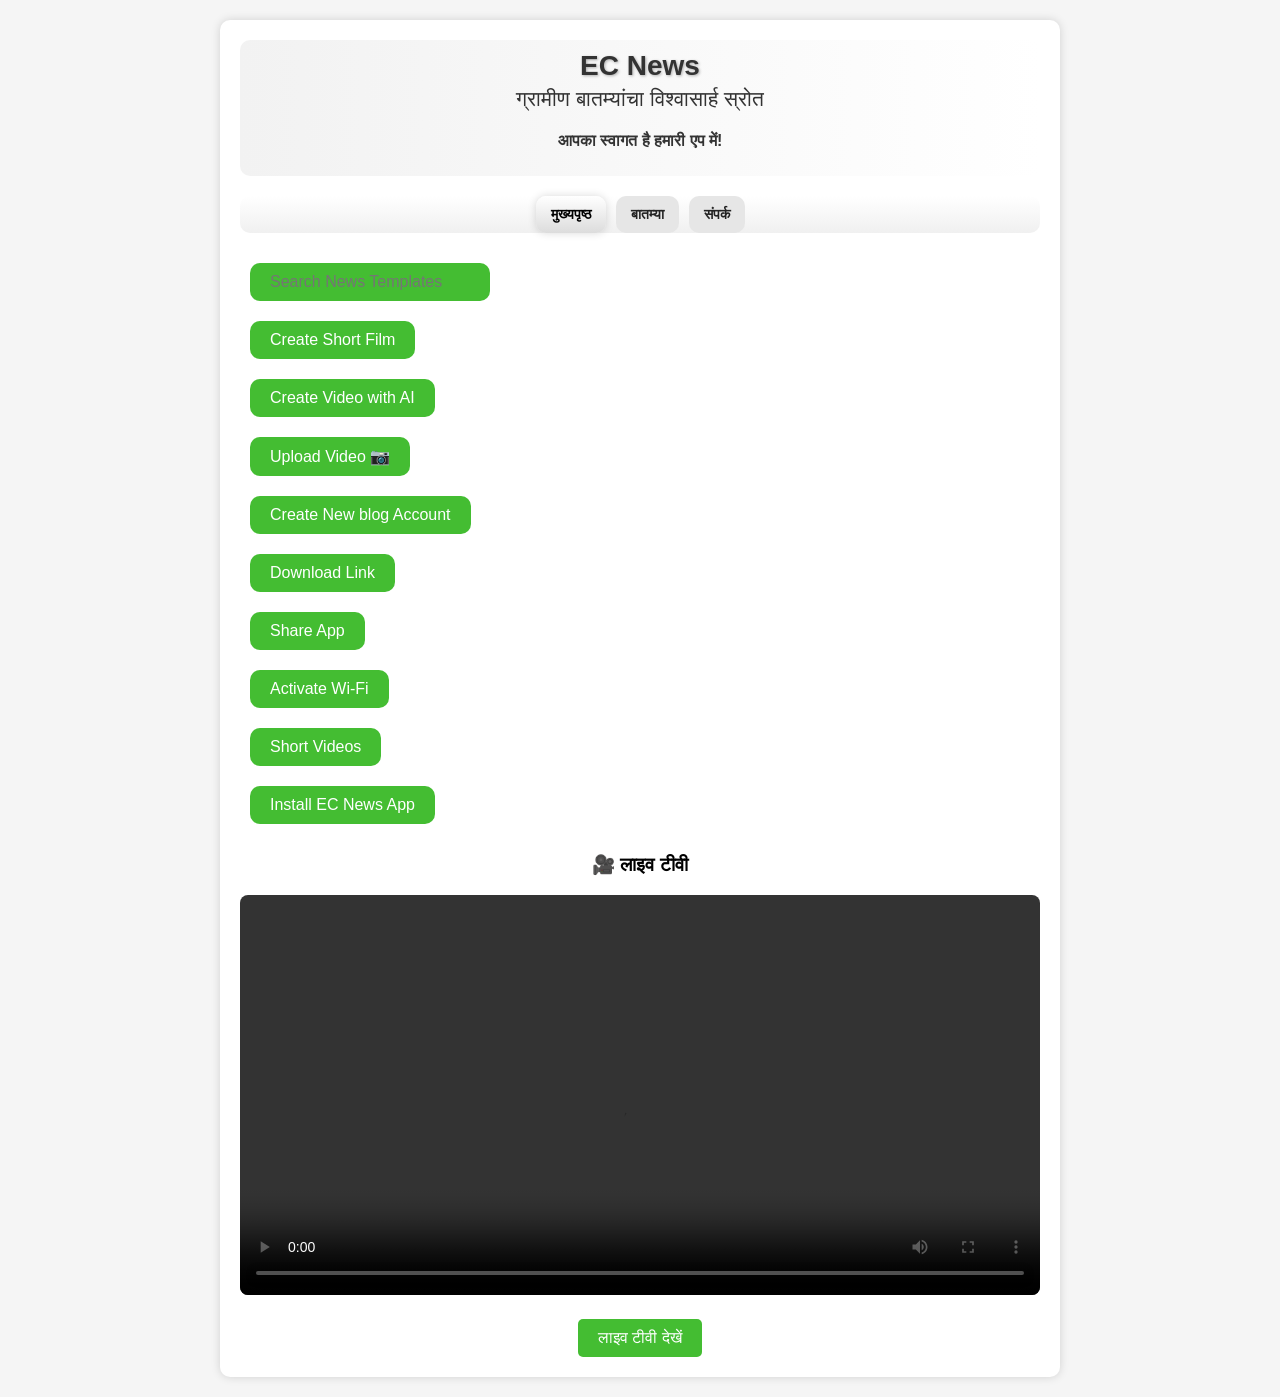
==== index.html @ fbc4f285 "Update index.html Signed-off-by: Akash Madhukar chinchole ECNEWSAPP  <akashchinchole83@gmail.com>" ====
<!DOCTYPE html>
<html lang="mr">
<head>
  <meta charset="UTF-8" />
  <meta name="viewport" content="width=device-width, initial-scale=1.0" />
  <title>EC News - Akash Chinchole</title>

  <style>
    :root {
      --border-radius: 10px;
      --shadow-spread: 10px;
    }

    body {
      font-family: Arial, sans-serif;
      background-color: #f5f5f5;
      margin: 0;
      padding: 0;
    }

    .content-outer {
      border-radius: var(--border-radius);
      box-shadow: 0 0 var(--shadow-spread) rgba(0, 0, 0, 0.15);
      margin: 20px auto;
      max-width: 800px;
      background: #ffffff;
      padding: 20px;
    }

    .header-outer {
      background: linear-gradient(to right, #f2f2f2, #ffffff);
      color: #333;
      border-radius: var(--border-radius);
      padding: 10px;
      text-align: center;
    }

    .Header h1 {
      font: bold 28px Arial, sans-serif;
      text-shadow: 1px 1px 3px rgba(0, 0, 0, 0.3);
      margin: 0;
    }

    .Header h1 a {
      color: #333;
      text-decoration: none;
    }

    .Header .description {
      font-size: 130%;
      margin-top: 5px;
    }

    .tabs-inner {
      margin: 20px 0;
      text-align: center;
    }

    .tabs-inner .widget ul {
      padding: 0;
      background: linear-gradient(to bottom, #ffffff, #f0f0f0);
      border-radius: var(--border-radius);
      display: flex;
      justify-content: center;
      list-style: none;
      gap: 10px;
      margin: 0;
    }

    .tabs-inner .widget li a {
      display: inline-block;
      padding: 10px 15px;
      font: bold 14px Arial, sans-serif;
      border-radius: 10px;
      background: #e6e6e6;
      text-decoration: none;
      color: #222;
    }

    .tabs-inner .widget li.selected a,
    .tabs-inner .widget li a:hover {
      background: linear-gradient(to bottom, #ffffff, #dcdcdc);
      color: #000;
      box-shadow: 0 0 8px rgba(0, 0, 0, 0.15);
    }

    h3.post-title {
      font: bold 24px "Georgia", serif;
      margin-bottom: 10px;
      color: #444;
    }

    .post-outer {
      background-color: #fff;
      border: 1px solid #ccc;
      border-radius: 10px;
      padding: 15px;
      margin-top: 10px;
      box-shadow: 0 2px 5px rgba(0,0,0,0.1);
    }

    .button {
      padding: 10px 20px;
      margin: 10px;
      border: none;
      border-radius: 10px;
      background-color: #44bd32;
      color: white;
      font-size: 16px;
      cursor: pointer;
    }

    .button:hover {
      background-color: #2d8033;
    }

    .tv-container {
      text-align: center;
      margin-top: 20px;
    }

    .tv-container video {
      width: 100%;
      max-width: 800px;
      border-radius: 8px;
    }

    .tv-button {
      margin-top: 20px;
      padding: 10px 20px;
      background-color: #44bd32;
      color: white;
      border: none;
      font-size: 16px;
      cursor: pointer;
      border-radius: 5px;
    }
  </style>
</head>

<body>
  <div class="content-outer">
    <div class="header-outer">
      <div class="header-inner Header">
        <h1><a href="#">EC News</a></h1>
        <p class="description">ग्रामीण बातम्यांचा विश्वासार्ह स्रोत</p>
        <p><strong>आपका स्वागत है हमारी एप में!</strong></p>
      </div>
    </div>

    <div class="tabs-inner">
      <div class="section">
        <div class="widget">
          <ul>
            <li class="selected"><a href="#">मुख्यपृष्ठ</a></li>
            <li><a href="#">बातम्या</a></li>
            <li><a href="#">संपर्क</a></li>
          </ul>
        </div>
      </div>
    </div>

          <!-- News Template Search Box -->
          <input type="text" placeholder="Search News Templates" class="button" />

       

           <!-- Short Video Film Button -->
          <div>
            <button class="button">Create Short Film</button>
          </div>

          <!-- AI Video Creation Button -->
          <div>
            <button class="button">Create Video with AI</button>
          </div>

          <!-- Video Upload Camera Button -->
          <div>
            <button class="button">Upload Video 📷</button>
          </div>

          <!-- New blog Account Button -->
<div>
    <a href="https://ecnews.github.io/ECNEWS-BLOG/" target="_blank">
        <button class="button">Create New blog Account</button>
    </a>
</div>
        
    
          <!-- Link Download Button -->
<div>
  <a href="https://ecnews.github.io/ECNEWSAPP-/" style="text-decoration: none;">
    <button class="button">Download Link</button>
  </a>
</div>

          <!-- App Share Button -->
          <div>
            <button class="button">Share App</button>
          </div>

          <!-- WiFi Button -->
          <div>
            <button class="button">Activate Wi-Fi</button>
          </div>

          

          <!-- Short Video Button -->
          <div>
            <button class="button">Short Videos</button>
          </div>

          <!-- Website App Install Button -->
<div>
  <a href="https://ecnews.github.io/ECNEWSAPP-/" style="text-decoration: none;">
    <button class="button">Install EC News App</button>
  </a>
</div>

    

          <!-- Live TV Section -->
          <div class="tv-container">
            <h3>🎥 लाइव टीवी</h3>
            <video controls autoplay>
              <source src="https://stream.ecnews.com/live/stream.m3u8" type="application/x-mpegURL">
            </video>
            <button class="tv-button" onclick="window.location.href='https://ecnews.github.io/ECNEWSAPP-/'">लाइव टीवी देखें</button>
          </div>
        </div>
      </div>
    </div>
  </div>
</body>
</html>
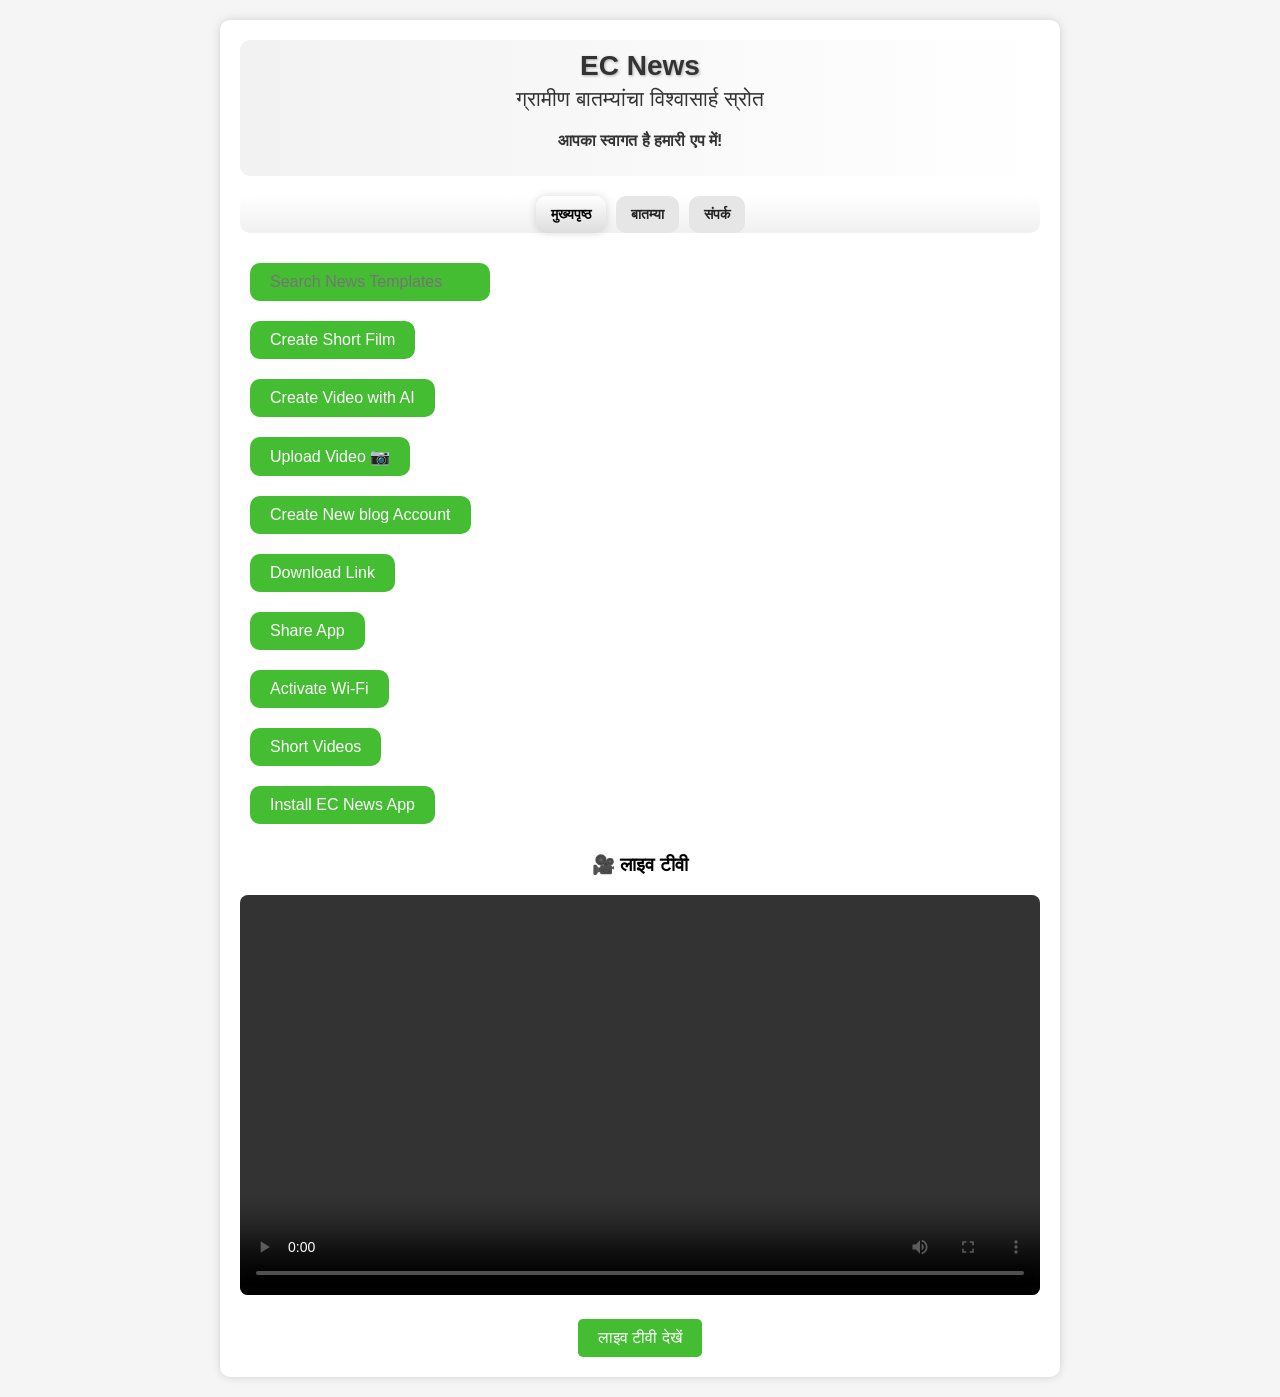
==== commit 2fd25ba4: "Update index.html Signed-off-by: Akash Madhukar chinchole ECNEWSAPP  <akashchinchole83@gmail.com>" ====
--- a/index.html
+++ b/index.html
@@ -171,9 +171,9 @@
           </div>
 
           <!-- AI Video Creation Button -->
-          <div>
-            <button class="button">Create Video with AI</button>
-          </div>
+        <div>
+         <button class="button" onclick="window.open('https://ecnews.github.io/EC-NEWS-blog-4/', '_blank')">Create Video with AI</button>
+        </div> 
 
           <!-- Video Upload Camera Button -->
           <div>
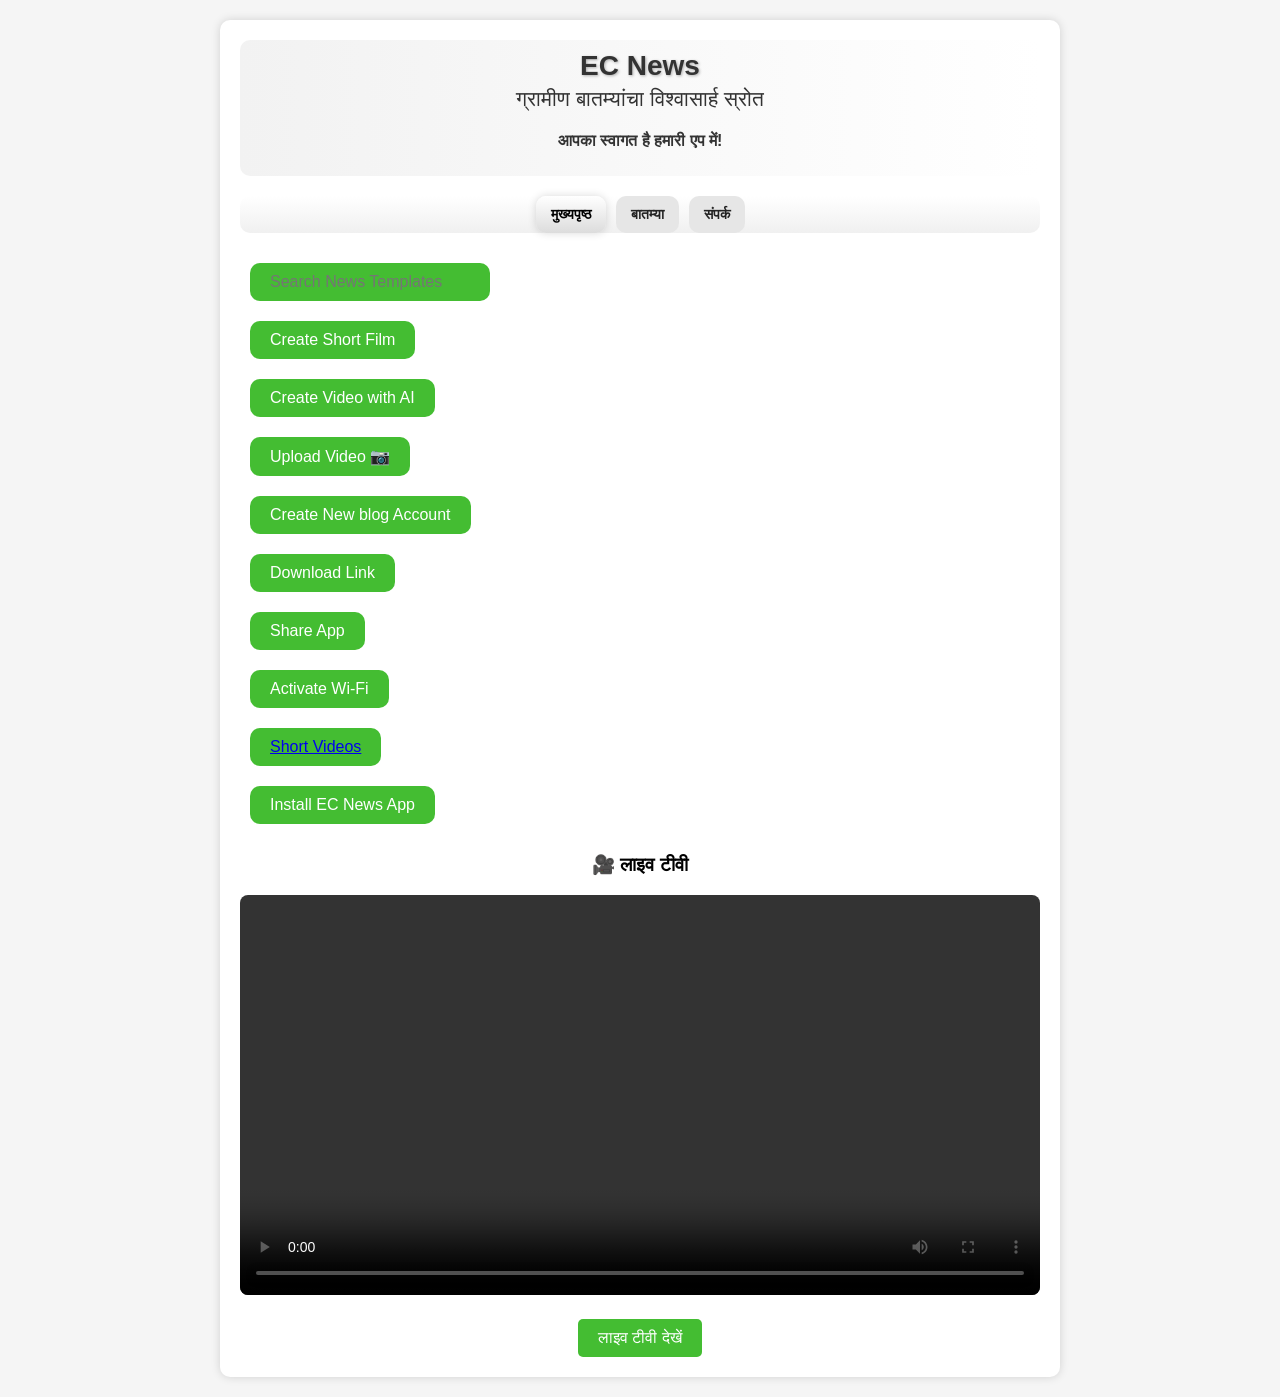
==== commit a6af8a2a: "Update index.html Signed-off-by: Akash Madhukar chinchole ECNEWSAPP  <akashchinchole83@gmail.com>" ====
--- a/index.html
+++ b/index.html
@@ -207,10 +207,9 @@
 
           
 
-          <!-- Short Video Button -->
-          <div>
-            <button class="button">Short Videos</button>
-          </div>
+          <div>
+    <button class="button"><a href="https://ecnews.github.io/ECShort-video/" target="_blank">Short Videos</a></button>
+</div>
 
           <!-- Website App Install Button -->
 <div>
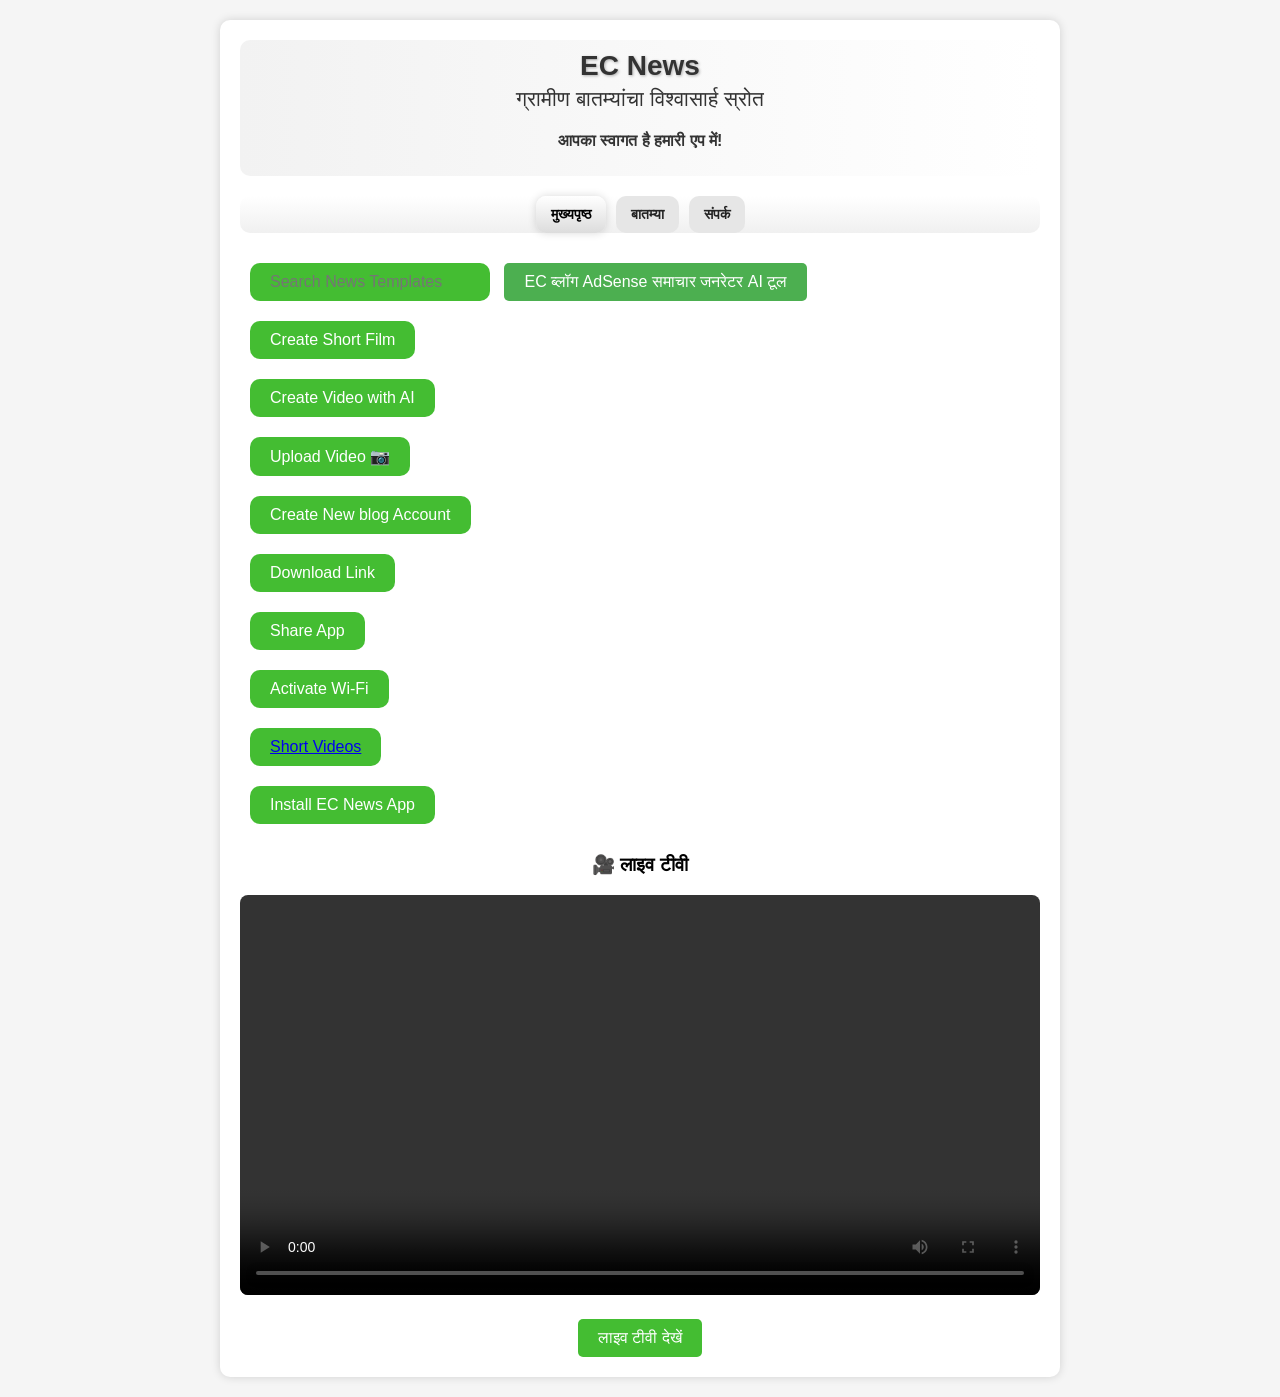
==== commit da07f1f5: "Update index.html Signed-off-by: Akash Madhukar chinchole ECNEWSAPP  <akashchinchole83@gmail.com>" ====
--- a/index.html
+++ b/index.html
@@ -163,7 +163,9 @@
           <!-- News Template Search Box -->
           <input type="text" placeholder="Search News Templates" class="button" />
 
-       
+       <button style="padding: 10px 20px; background-color: #4CAF50; color: white; border: none; border-radius: 5px; cursor: pointer; font-size: 16px;">
+  EC ब्लॉग AdSense समाचार जनरेटर AI टूल
+</button>
 
            <!-- Short Video Film Button -->
           <div>
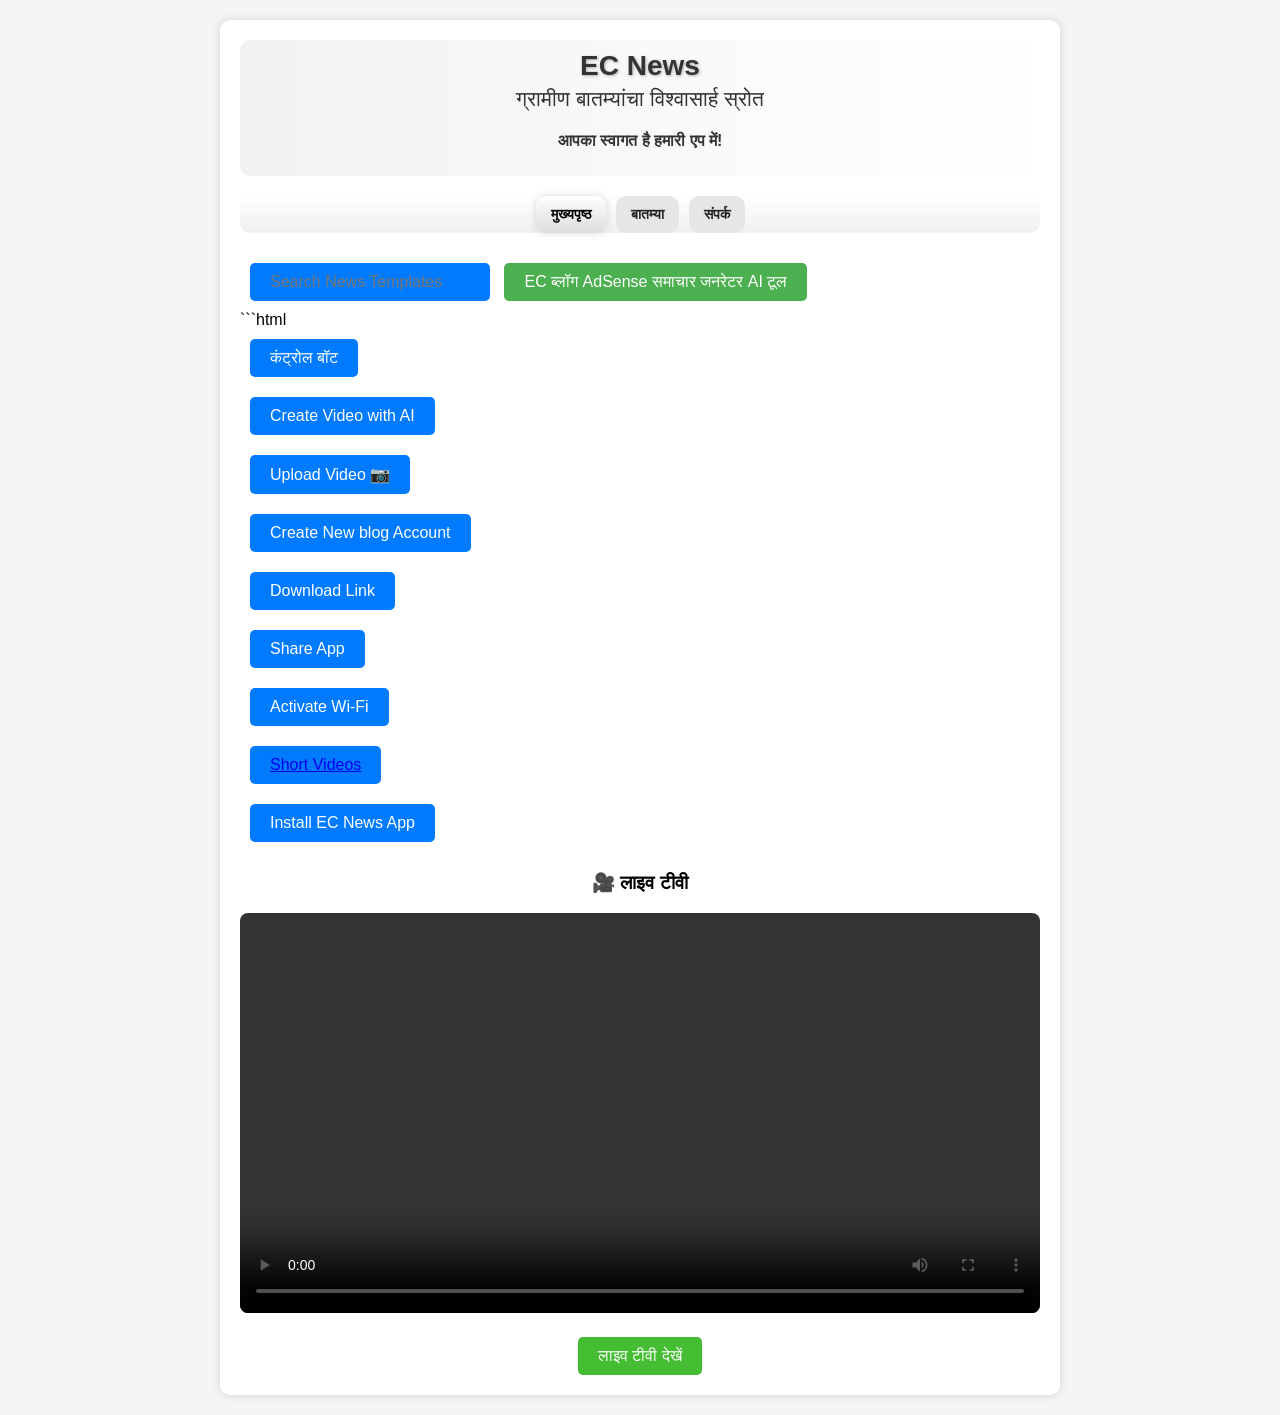
==== commit aee6b50b: "Update index.html Signed-off-by: Akash Madhukar chinchole ECNEWSAPP  <akashchinchole83@gmail.com>" ====
--- a/index.html
+++ b/index.html
@@ -163,16 +163,45 @@
           <!-- News Template Search Box -->
           <input type="text" placeholder="Search News Templates" class="button" />
 
-       <button style="padding: 10px 20px; background-color: #4CAF50; color: white; border: none; border-radius: 5px; cursor: pointer; font-size: 16px;">
-  EC ब्लॉग AdSense समाचार जनरेटर AI टूल
-</button>
+       <a href="https://ecnews.github.io/EC-blog-News-generator/">
+  <button style="padding: 10px 20px; background-color: #4CAF50; color: white; border: none; border-radius: 5px; cursor: pointer; font-size: 16px;">
+    EC ब्लॉग AdSense समाचार जनरेटर AI टूल
+  </button>
+</a>
 
            <!-- Short Video Film Button -->
           <div>
-            <button class="button">Create Short Film</button>
-          </div>
-
-          <!-- AI Video Creation Button -->
+    
+```html
+<!DOCTYPE html>
+<html lang="en">
+<head>
+    <meta charset="UTF-8">
+    <meta name="viewport" content="width=device-width, initial-scale=1.0">
+    <title>Control Bot Button</title>
+    <style>
+        .button {
+            padding: 10px 20px;
+            font-size: 16px;
+            background-color: #007bff;
+            color: white;
+            border: none;
+            border-radius: 5px;
+            cursor: pointer;
+        }
+        .button:hover {
+            background-color: #0056b3;
+        }
+    </style>
+</head>
+<body>
+    <div>
+        <a href="https://ecnews.github.io/EC-NEWS-blog-html-boat-/" target="_blank">
+            <button class="button">कंट्रोल बॉट</button>
+        </a>
+    </div
+        
+  <!-- AI Video Creation Button -->
         <div>
          <button class="button" onclick="window.open('https://ecnews.github.io/EC-NEWS-blog-4/', '_blank')">Create Video with AI</button>
         </div> 
@@ -188,9 +217,8 @@
         <button class="button">Create New blog Account</button>
     </a>
 </div>
-        
-    
-          <!-- Link Download Button -->
+           
+   <!-- Link Download Button -->
 <div>
   <a href="https://ecnews.github.io/ECNEWSAPP-/" style="text-decoration: none;">
     <button class="button">Download Link</button>
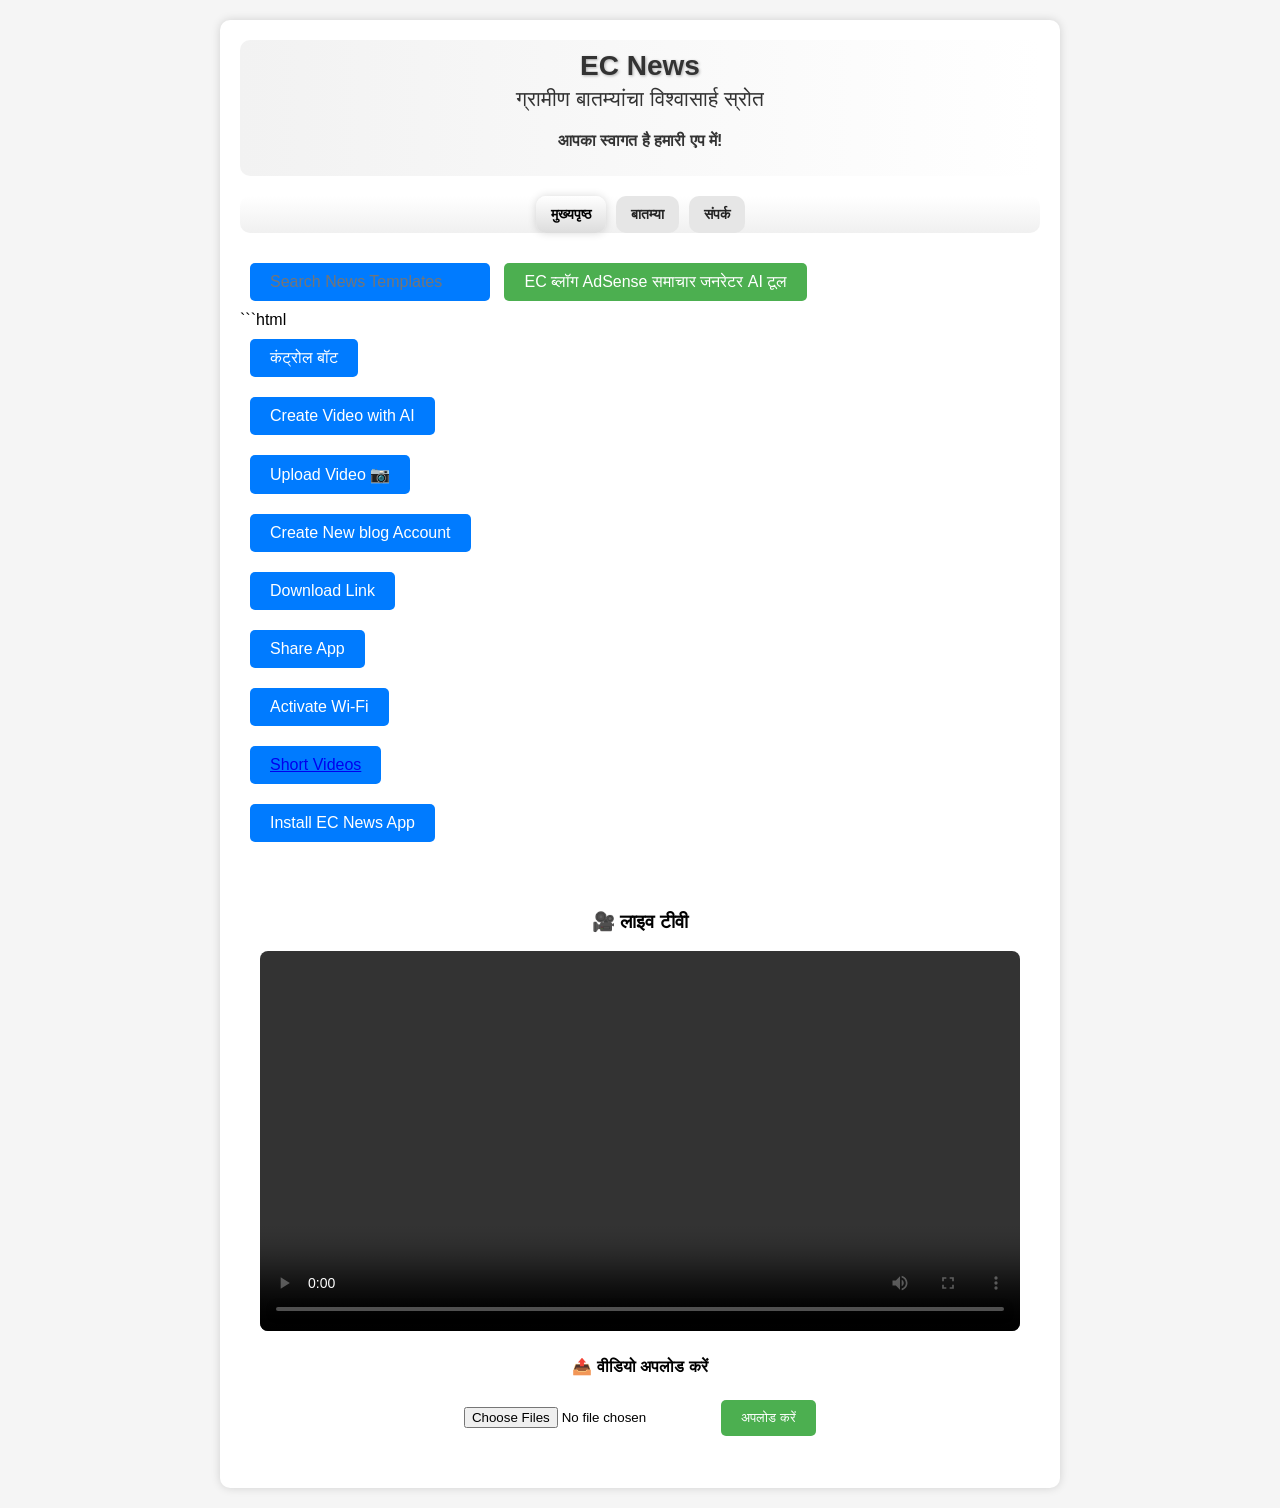
==== commit 12b12172: "Update index.html Signed-off-by: Akash Madhukar chinchole ECNEWSAPP  <akashchinchole83@gmail.com>" ====
--- a/index.html
+++ b/index.html
@@ -250,17 +250,88 @@
 
     
 
-          <!-- Live TV Section -->
-          <div class="tv-container">
-            <h3>🎥 लाइव टीवी</h3>
-            <video controls autoplay>
-              <source src="https://stream.ecnews.com/live/stream.m3u8" type="application/x-mpegURL">
-            </video>
-            <button class="tv-button" onclick="window.location.href='https://ecnews.github.io/ECNEWSAPP-/'">लाइव टीवी देखें</button>
-          </div>
-        </div>
-      </div>
+    <!DOCTYPE html>
+<html lang="hi">
+<head>
+  <meta charset="UTF-8">
+  <meta name="viewport" content="width=device-width, initial-scale=1.0">
+  <title>लाइव टीवी और वीडियो अपलोड</title>
+  <style>
+    .tv-container {
+      text-align: center;
+      padding: 20px;
+    }
+    .upload-section {
+      margin-top: 20px;
+    }
+    input[type="file"] {
+      margin: 10px 0;
+    }
+    button {
+      background-color: #4CAF50;
+      color: white;
+      padding: 10px 20px;
+      border: none;
+      border-radius: 5px;
+      cursor: pointer;
+    }
+    button:hover {
+      background-color: #45a049;
+    }
+    #uploadStatus {
+      margin-top: 10px;
+      color: #333;
+    }
+  </style>
+</head>
+<body>
+  <!-- Live TV Section -->
+  <div class="tv-container">
+    <h3>🎥 लाइव टीवी</h3>
+    <video controls autoplay>
+      <source src="https://stream.ecnews.com/live/stream.m3u8" type="application/x-mpegURL">
+    </video>
+    <!-- Video Upload Section -->
+    <div class="upload-section">
+      <h4>📤 वीडियो अपलोड करें</h4>
+      <input type="file" id="videoUpload" accept="video/*" multiple>
+      <button onclick="uploadVideo()">अपलोड करें</button>
+      <div id="uploadStatus"></div>
     </div>
   </div>
+
+  <script>
+    function uploadVideo() {
+      const videoUpload = document.getElementById('videoUpload');
+      const uploadStatus = document.getElementById('uploadStatus');
+      const files = videoUpload.files;
+
+      if (files.length === 0) {
+        uploadStatus.innerHTML = 'कृपया कम से कम एक वीडियो फाइल चुनें!';
+        return;
+      }
+
+      // FormData ऑब्जेक्ट बनाकर फाइल्स को बैकएंड में भेजने के लिए तैयार करना
+      const formData = new FormData();
+      for (let i = 0; i < files.length; i++) {
+        formData.append('videos', files[i]);
+      }
+
+      // बैकएंड API कॉल (उदाहरण के लिए)
+      fetch('/upload', {
+        method: 'POST',
+        body: formData
+      })
+      .then(response => response.json())
+      .then(data => {
+        uploadStatus.innerHTML = 'वीडियो सफलतापूर्वक अपलोड हो गया!';
+        console.log(data);
+      })
+      .catch(error => {
+        uploadStatus.innerHTML = 'वीडियो अपलोड करने में त्रुटि हुई!';
+        console.error(error);
+      });
+    }
+  </script>
 </body>
 </html>
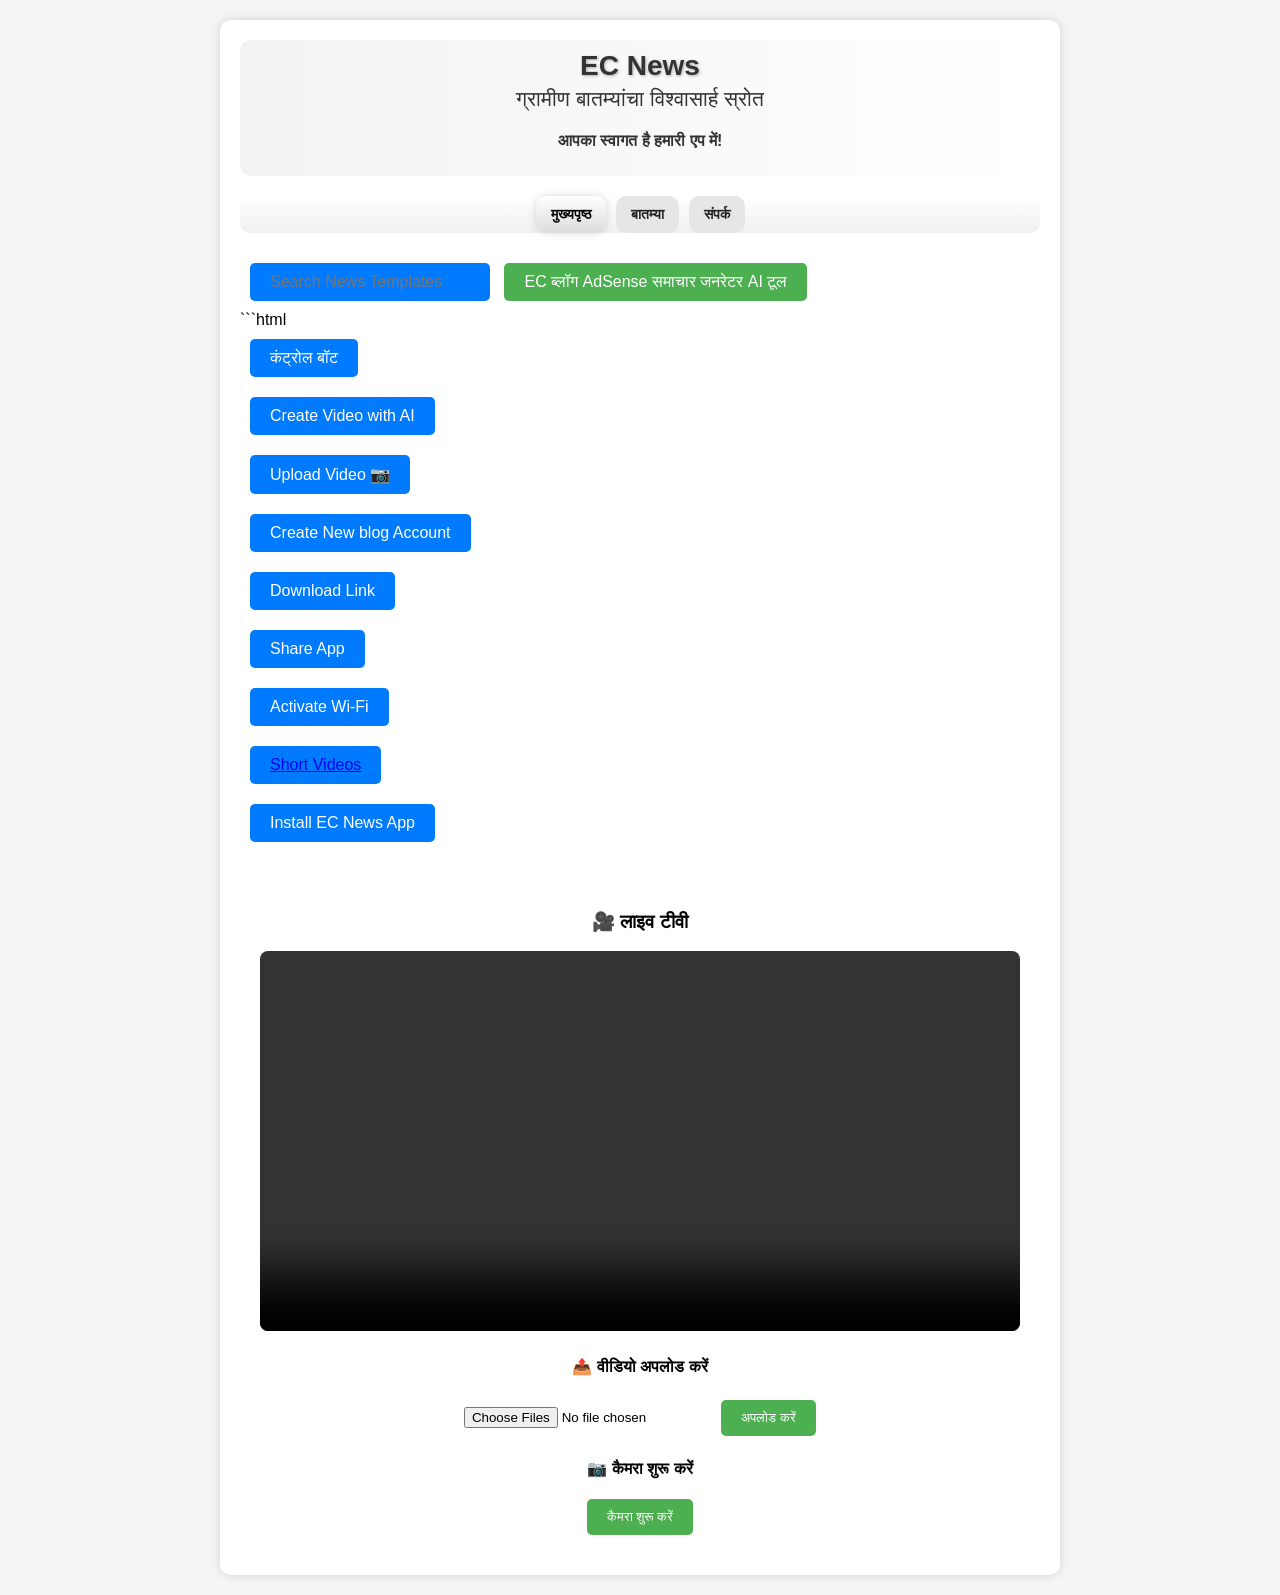
==== commit c3d84eb7: "Update index.html Signed-off-by: Akash Madhukar chinchole ECNEWSAPP  <akashchinchole83@gmail.com>" ====
--- a/index.html
+++ b/index.html
@@ -286,52 +286,82 @@
 </head>
 <body>
   <!-- Live TV Section -->
-  <div class="tv-container">
-    <h3>🎥 लाइव टीवी</h3>
-    <video controls autoplay>
-      <source src="https://stream.ecnews.com/live/stream.m3u8" type="application/x-mpegURL">
-    </video>
-    <!-- Video Upload Section -->
-    <div class="upload-section">
-      <h4>📤 वीडियो अपलोड करें</h4>
-      <input type="file" id="videoUpload" accept="video/*" multiple>
-      <button onclick="uploadVideo()">अपलोड करें</button>
-      <div id="uploadStatus"></div>
-    </div>
+<div class="tv-container">
+  <h3>🎥 लाइव टीवी</h3>
+  <video id="liveTV" controls autoplay></video>
+
+  <!-- Video Upload Section -->
+  <div class="upload-section">
+    <h4>📤 वीडियो अपलोड करें</h4>
+    <input type="file" id="videoUpload" accept="video/*" multiple>
+    <button onclick="uploadVideo()">अपलोड करें</button>
+    <div id="uploadStatus"></div>
   </div>
 
-  <script>
-    function uploadVideo() {
-      const videoUpload = document.getElementById('videoUpload');
-      const uploadStatus = document.getElementById('uploadStatus');
-      const files = videoUpload.files;
-
-      if (files.length === 0) {
-        uploadStatus.innerHTML = 'कृपया कम से कम एक वीडियो फाइल चुनें!';
-        return;
+  <!-- Camera Section -->
+  <div class="camera-section">
+    <h4>📷 कैमरा शुरू करें</h4>
+    <button onclick="startCamera()">कैमरा शुरू करें</button>
+  </div>
+</div>
+
+<script>
+  const liveTV = document.getElementById('liveTV');
+  let stream = null;
+
+  // वीडियो अपलोड करने की फंक्शनैलिटी
+  function uploadVideo() {
+    const videoUpload = document.getElementById('videoUpload');
+    const uploadStatus = document.getElementById('uploadStatus');
+    const files = videoUpload.files;
+
+    if (files.length === 0) {
+      uploadStatus.innerHTML = 'कृपया कम से कम एक वीडियो फाइल चुनें!';
+      return;
+    }
+
+    // पहला अपलोड किया गया वीडियो टीवी पर दिखाना
+    const videoURL = URL.createObjectURL(files[0]);
+    liveTV.src = videoURL;
+    liveTV.play();
+
+    // FormData ऑब्जेक्ट बनाकर फाइल्स को बैकएंड में भेजने के लिए तैयार करना
+    const formData = new FormData();
+    for (let i = 0; i < files.length; i++) {
+      formData.append('videos', files[i]);
+    }
+
+    // बैकएंड API कॉल (उदाहरण के लिए)
+    fetch('/upload', {
+      method: 'POST',
+      body: formData
+    })
+    .then(response => response.json())
+    .then(data => {
+      uploadStatus.innerHTML = 'वीडियो सफलतापूर्वक अपलोड हो गया!';
+      console.log(data);
+    })
+    .catch(error => {
+      uploadStatus.innerHTML = 'वीडियो अपलोड करने में त्रुटि हुई!';
+      console.error(error);
+    });
+  }
+
+  // कैमरा शुरू करने की फंक्शनैलिटी
+  async function startCamera() {
+    try {
+      // पहले अगर कोई स्ट्रीम चल रहा हो तो उसे बंद करें
+      if (stream) {
+        stream.getTracks().forEach(track => track.stop());
       }
 
-      // FormData ऑब्जेक्ट बनाकर फाइल्स को बैकएंड में भेजने के लिए तैयार करना
-      const formData = new FormData();
-      for (let i = 0; i < files.length; i++) {
-        formData.append('videos', files[i]);
-      }
-
-      // बैकएंड API कॉल (उदाहरण के लिए)
-      fetch('/upload', {
-        method: 'POST',
-        body: formData
-      })
-      .then(response => response.json())
-      .then(data => {
-        uploadStatus.innerHTML = 'वीडियो सफलतापूर्वक अपलोड हो गया!';
-        console.log(data);
-      })
-      .catch(error => {
-        uploadStatus.innerHTML = 'वीडियो अपलोड करने में त्रुटि हुई!';
-        console.error(error);
-      });
-    }
-  </script>
-</body>
-</html>
+      // डिवाइस के कैमरे तक पहुँच प्राप्त करना
+      stream = await navigator.mediaDevices.getUserMedia({ video: true, audio: true });
+      liveTV.srcObject = stream;
+      liveTV.play();
+    } catch (error) {
+      console.error('कैमरा शुरू करने में त्रुटि:', error);
+      alert('कैमरा शुरू करने में त्रुटि हुई! कृपया अनुमति दें या डिवाइस चेक करें।');
+    }
+  }
+</script> 
